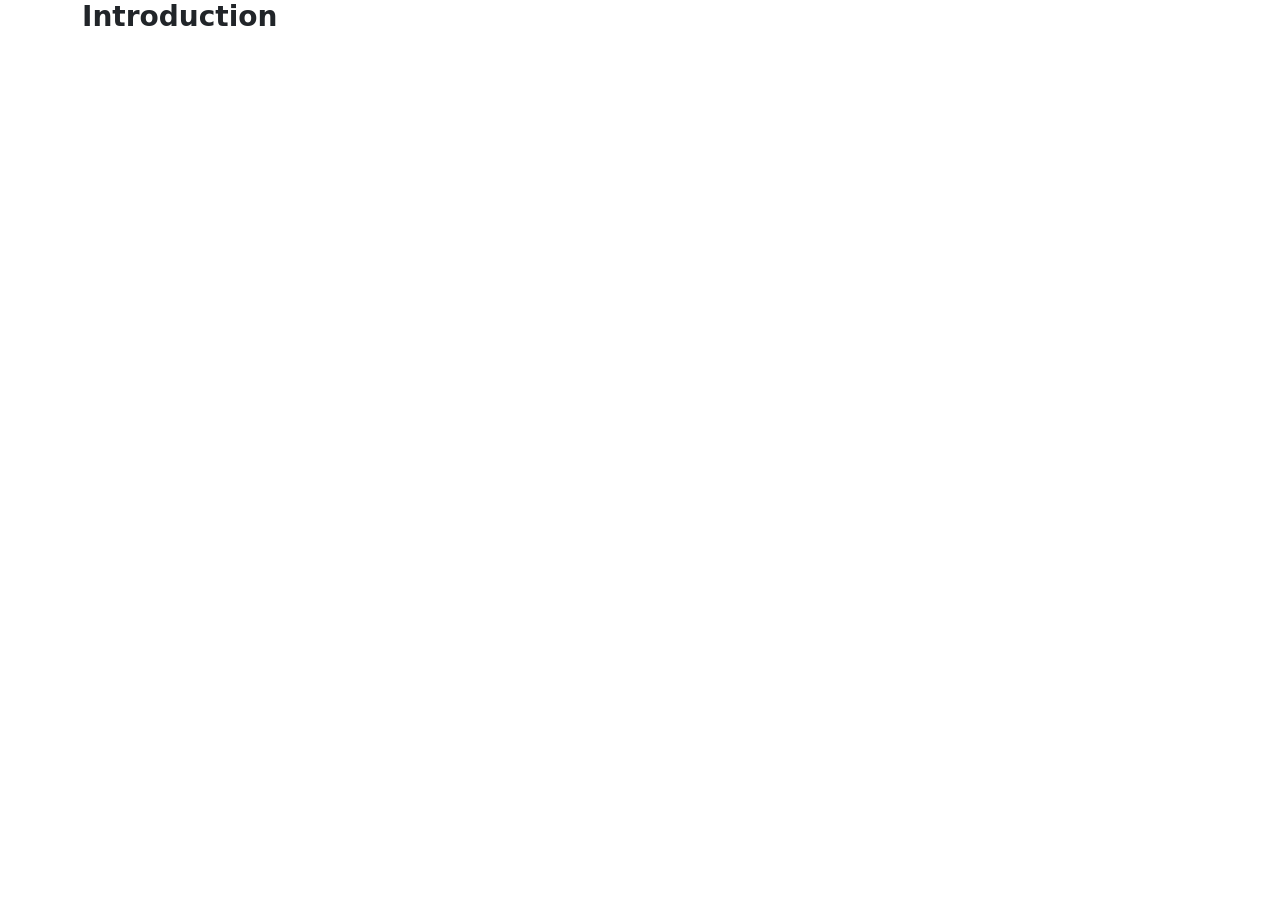
==== mediaconversion/index.html @ 068e38a9 "Atom 87" ====
<!DOCTYPE html>
<html lang="eng" dir="ltr">
  <head>
    <meta charset="utf-8">
    <title>Custom</title>
    <link href="https://cdn.jsdelivr.net/npm/bootstrap@5.1.2/dist/css/bootstrap.min.css" rel="stylesheet">
    <script src="https://cdn.jsdelivr.net/npm/bootstrap@5.1.2/dist/js/bootstrap.bundle.min.js"></script>
  </head>
  <body>
<div class="container">
  <div class="row">
    <h3><strong>Introduction</strong></h3>
  </div>
  <div class="row">
    <div class="col-sm-6">
      </div>
      </div>
</div>
  </body>
</html>
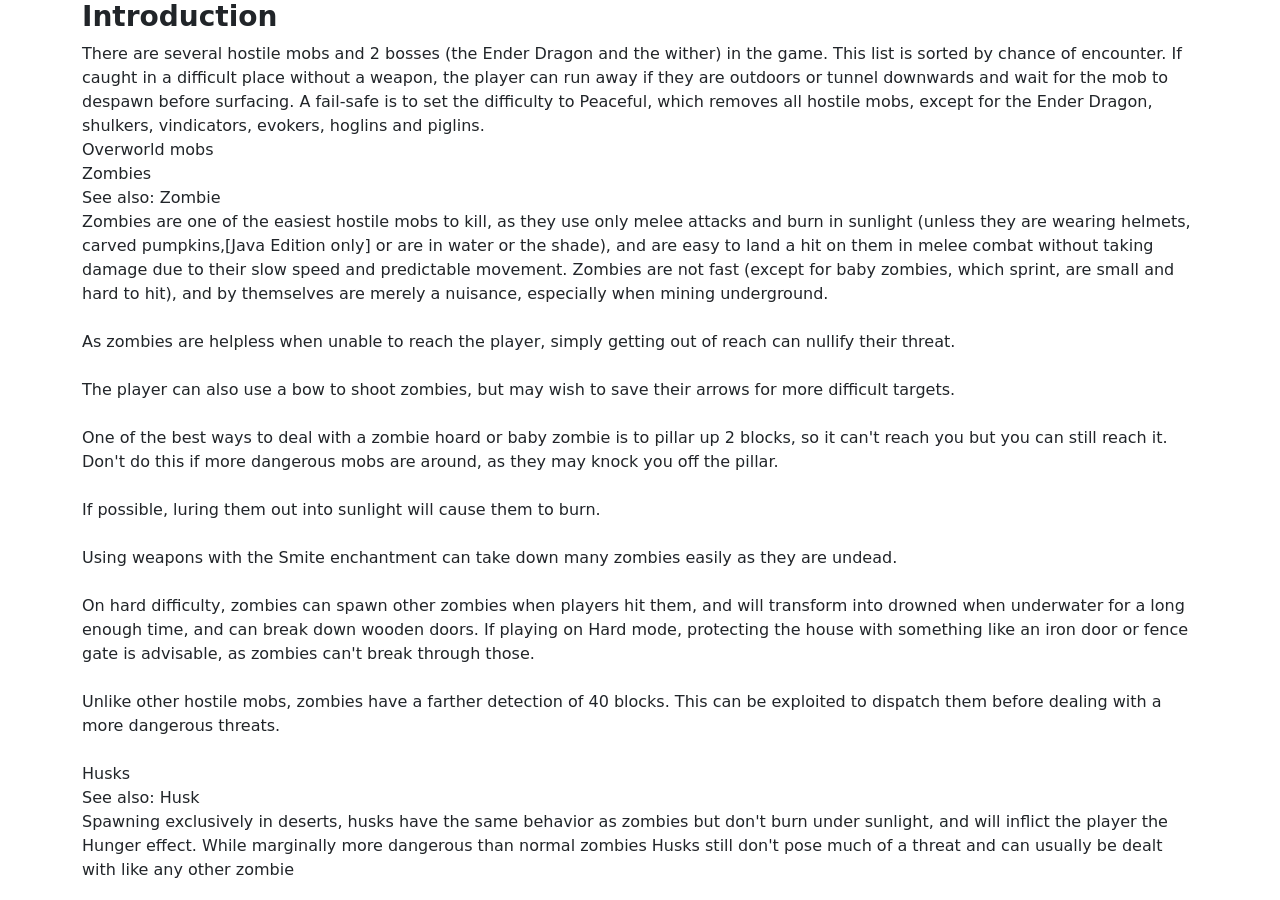
==== commit 9f346c59: "Atom 88" ====
--- a/mediaconversion/index.html
+++ b/mediaconversion/index.html
@@ -1,20 +1,48 @@
 <!DOCTYPE html>
 <html lang="eng" dir="ltr">
-  <head>
-    <meta charset="utf-8">
-    <title>Custom</title>
-    <link href="https://cdn.jsdelivr.net/npm/bootstrap@5.1.2/dist/css/bootstrap.min.css" rel="stylesheet">
-    <script src="https://cdn.jsdelivr.net/npm/bootstrap@5.1.2/dist/js/bootstrap.bundle.min.js"></script>
-  </head>
-  <body>
-<div class="container">
-  <div class="row">
-    <h3><strong>Introduction</strong></h3>
+
+<head>
+  <meta charset="utf-8">
+  <title>Custom</title>
+  <link href="https://cdn.jsdelivr.net/npm/bootstrap@5.1.2/dist/css/bootstrap.min.css" rel="stylesheet">
+  <script src="https://cdn.jsdelivr.net/npm/bootstrap@5.1.2/dist/js/bootstrap.bundle.min.js"></script>
+</head>
+<body>
+  <div class="container">
+    <div class="row">
+      <div class="col">
+      <h3><strong>Introduction</strong></h3>
+    </div>
   </div>
-  <div class="row">
-    <div class="col-sm-6">
+    <div class="row">
+      <div class="col">
+        There are several hostile mobs and 2 bosses (the Ender Dragon and the wither) in the game. This list is sorted by chance of encounter. If caught in a difficult place without a weapon, the player can run away if they are outdoors or tunnel downwards and wait for the mob to despawn before surfacing. A fail-safe is to set the difficulty to Peaceful, which removes all hostile mobs, except for the Ender Dragon, shulkers, vindicators, evokers, hoglins and piglins.<br/>
+
+Overworld mobs<br/>
+Zombies<br/>
+See also: Zombie<br/>
+Zombies are one of the easiest hostile mobs to kill, as they use only melee attacks and burn in sunlight (unless they are wearing helmets, carved pumpkins,‌[Java Edition only] or are in water or the shade), and are easy to land a hit on them in melee combat without taking damage due to their slow speed and predictable movement. Zombies are not fast (except for baby zombies, which sprint, are small and hard to hit), and by themselves are merely a nuisance, especially when mining underground.<br/>
+<br/>
+As zombies are helpless when unable to reach the player, simply getting out of reach can nullify their threat.<br/>
+<br/>
+The player can also use a bow to shoot zombies, but may wish to save their arrows for more difficult targets.<br/>
+<br/>
+One of the best ways to deal with a zombie hoard or baby zombie is to pillar up 2 blocks, so it can't reach you but you can still reach it. Don't do this if more dangerous mobs are around, as they may knock you off the pillar.<br/>
+<br/>
+If possible, luring them out into sunlight will cause them to burn.<br/>
+<br/>
+Using weapons with the Smite enchantment can take down many zombies easily as they are undead.<br/>
+<br/>
+On hard difficulty, zombies can spawn other zombies when players hit them, and will transform into drowned when underwater for a long enough time, and can break down wooden doors. If playing on Hard mode, protecting the house with something like an iron door or fence gate is advisable, as zombies can't break through those.<br/>
+<br/>
+Unlike other hostile mobs, zombies have a farther detection of 40 blocks. This can be exploited to dispatch them before dealing with a more dangerous threats.<br/>
+<br/>
+Husks<br/>
+See also: Husk<br/>
+Spawning exclusively in deserts, husks have the same behavior as zombies but don't burn under sunlight, and will inflict the player the Hunger effect. While marginally more dangerous than normal zombies Husks still don't pose much of a threat and can usually be dealt with like any other zombie<br/>
       </div>
-      </div>
-</div>
-  </body>
+    </div>
+  </div>
+</body>
+
 </html>
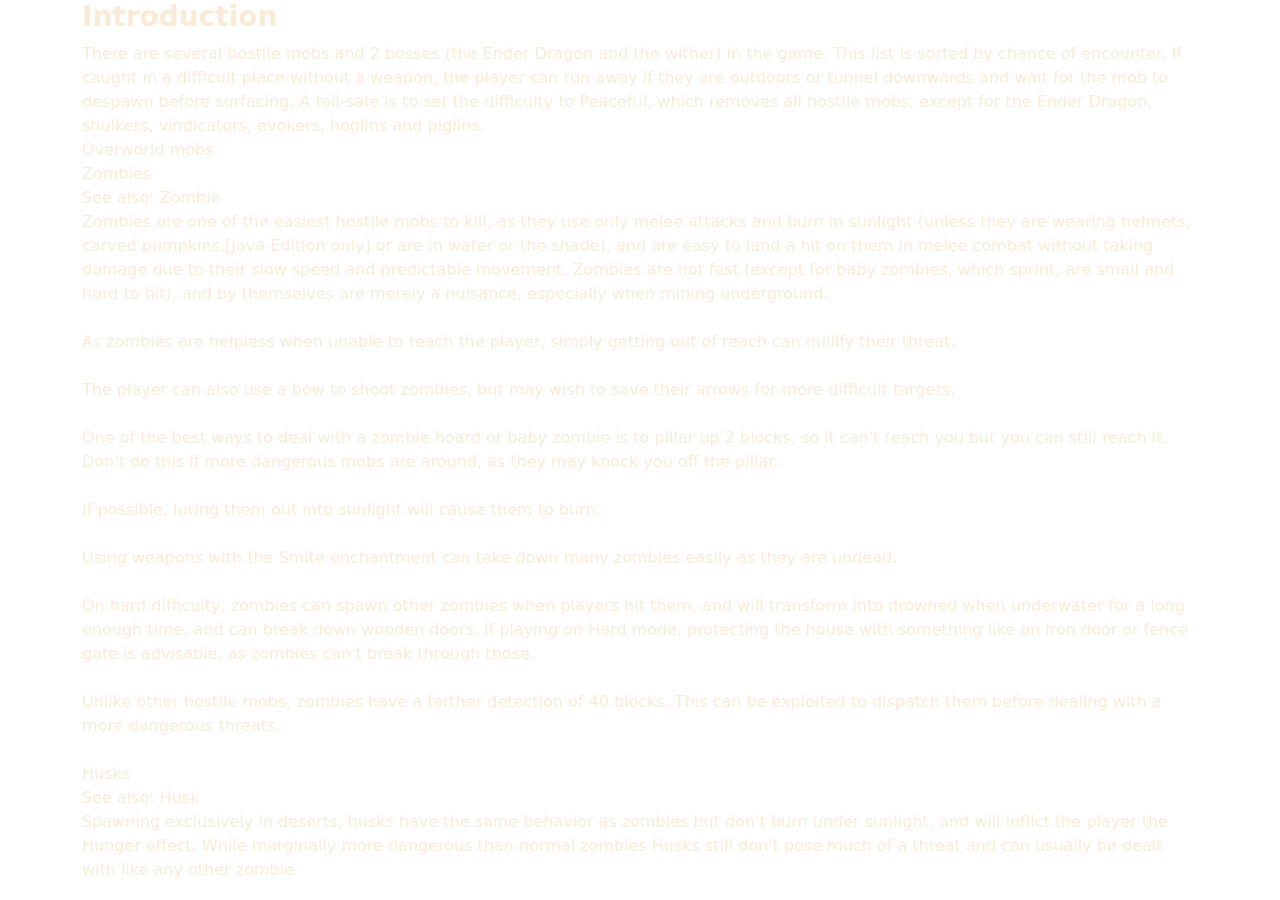
==== commit 66a0077c: "Atom 89" ====
--- a/mediaconversion/index.html
+++ b/mediaconversion/index.html
@@ -6,6 +6,7 @@
   <title>Custom</title>
   <link href="https://cdn.jsdelivr.net/npm/bootstrap@5.1.2/dist/css/bootstrap.min.css" rel="stylesheet">
   <script src="https://cdn.jsdelivr.net/npm/bootstrap@5.1.2/dist/js/bootstrap.bundle.min.js"></script>
+    <link href="design.css" rel="stylesheet">
 </head>
 <body>
   <div class="container">
@@ -16,7 +17,7 @@
   </div>
     <div class="row">
       <div class="col">
-        There are several hostile mobs and 2 bosses (the Ender Dragon and the wither) in the game. This list is sorted by chance of encounter. If caught in a difficult place without a weapon, the player can run away if they are outdoors or tunnel downwards and wait for the mob to despawn before surfacing. A fail-safe is to set the difficulty to Peaceful, which removes all hostile mobs, except for the Ender Dragon, shulkers, vindicators, evokers, hoglins and piglins.<br/>
+      There are several hostile mobs and 2 bosses (the Ender Dragon and the wither) in the game. This list is sorted by chance of encounter. If caught in a difficult place without a weapon, the player can run away if they are outdoors or tunnel downwards and wait for the mob to despawn before surfacing. A fail-safe is to set the difficulty to Peaceful, which removes all hostile mobs, except for the Ender Dragon, shulkers, vindicators, evokers, hoglins and piglins.<br/>
 
 Overworld mobs<br/>
 Zombies<br/>
--- a/mediaconversion/design.css
+++ b/mediaconversion/design.css
@@ -0,0 +1,8 @@
+body {
+      background-image: url(file:///C:/Users/21267/Downloads/images.jpg);
+}
+
+.container{
+          color: antiquewhite;
+          
+}
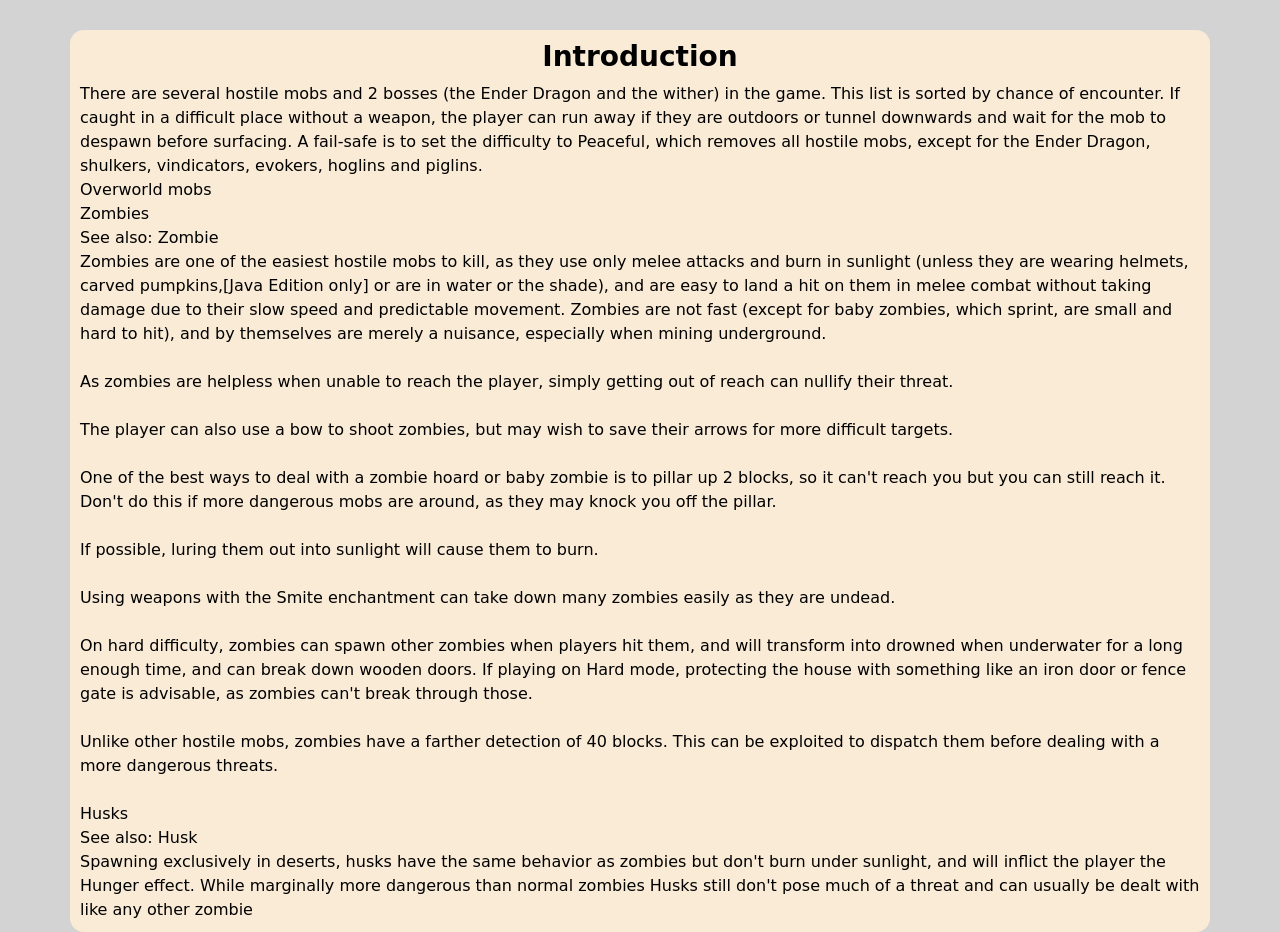
==== commit 936ebf4b: "Atom 90" ====
--- a/mediaconversion/index.html
+++ b/mediaconversion/index.html
@@ -6,41 +6,49 @@
   <title>Custom</title>
   <link href="https://cdn.jsdelivr.net/npm/bootstrap@5.1.2/dist/css/bootstrap.min.css" rel="stylesheet">
   <script src="https://cdn.jsdelivr.net/npm/bootstrap@5.1.2/dist/js/bootstrap.bundle.min.js"></script>
-    <link href="design.css" rel="stylesheet">
+  <link href="design.css" rel="stylesheet">
 </head>
+
 <body>
   <div class="container">
     <div class="row">
       <div class="col">
-      <h3><strong>Introduction</strong></h3>
+        <div id="header">
+          <h3><strong>Introduction</strong></h3>
+        </div>
+      </div>
     </div>
-  </div>
     <div class="row">
       <div class="col">
-      There are several hostile mobs and 2 bosses (the Ender Dragon and the wither) in the game. This list is sorted by chance of encounter. If caught in a difficult place without a weapon, the player can run away if they are outdoors or tunnel downwards and wait for the mob to despawn before surfacing. A fail-safe is to set the difficulty to Peaceful, which removes all hostile mobs, except for the Ender Dragon, shulkers, vindicators, evokers, hoglins and piglins.<br/>
+        There are several hostile mobs and 2 bosses (the Ender Dragon and the wither) in the game. This list is sorted by chance of encounter. If caught in a difficult place without a weapon, the player can run away if they are outdoors or tunnel
+        downwards and wait for the mob to despawn before surfacing. A fail-safe is to set the difficulty to Peaceful, which removes all hostile mobs, except for the Ender Dragon, shulkers, vindicators, evokers, hoglins and piglins.<br />
 
-Overworld mobs<br/>
-Zombies<br/>
-See also: Zombie<br/>
-Zombies are one of the easiest hostile mobs to kill, as they use only melee attacks and burn in sunlight (unless they are wearing helmets, carved pumpkins,‌[Java Edition only] or are in water or the shade), and are easy to land a hit on them in melee combat without taking damage due to their slow speed and predictable movement. Zombies are not fast (except for baby zombies, which sprint, are small and hard to hit), and by themselves are merely a nuisance, especially when mining underground.<br/>
-<br/>
-As zombies are helpless when unable to reach the player, simply getting out of reach can nullify their threat.<br/>
-<br/>
-The player can also use a bow to shoot zombies, but may wish to save their arrows for more difficult targets.<br/>
-<br/>
-One of the best ways to deal with a zombie hoard or baby zombie is to pillar up 2 blocks, so it can't reach you but you can still reach it. Don't do this if more dangerous mobs are around, as they may knock you off the pillar.<br/>
-<br/>
-If possible, luring them out into sunlight will cause them to burn.<br/>
-<br/>
-Using weapons with the Smite enchantment can take down many zombies easily as they are undead.<br/>
-<br/>
-On hard difficulty, zombies can spawn other zombies when players hit them, and will transform into drowned when underwater for a long enough time, and can break down wooden doors. If playing on Hard mode, protecting the house with something like an iron door or fence gate is advisable, as zombies can't break through those.<br/>
-<br/>
-Unlike other hostile mobs, zombies have a farther detection of 40 blocks. This can be exploited to dispatch them before dealing with a more dangerous threats.<br/>
-<br/>
-Husks<br/>
-See also: Husk<br/>
-Spawning exclusively in deserts, husks have the same behavior as zombies but don't burn under sunlight, and will inflict the player the Hunger effect. While marginally more dangerous than normal zombies Husks still don't pose much of a threat and can usually be dealt with like any other zombie<br/>
+        Overworld mobs<br />
+        Zombies<br />
+        See also: Zombie<br />
+        Zombies are one of the easiest hostile mobs to kill, as they use only melee attacks and burn in sunlight (unless they are wearing helmets, carved pumpkins,‌[Java Edition only] or are in water or the shade), and are easy to land a hit on them
+        in melee combat without taking damage due to their slow speed and predictable movement. Zombies are not fast (except for baby zombies, which sprint, are small and hard to hit), and by themselves are merely a nuisance, especially when mining
+        underground.<br />
+        <br />
+        As zombies are helpless when unable to reach the player, simply getting out of reach can nullify their threat.<br />
+        <br />
+        The player can also use a bow to shoot zombies, but may wish to save their arrows for more difficult targets.<br />
+        <br />
+        One of the best ways to deal with a zombie hoard or baby zombie is to pillar up 2 blocks, so it can't reach you but you can still reach it. Don't do this if more dangerous mobs are around, as they may knock you off the pillar.<br />
+        <br />
+        If possible, luring them out into sunlight will cause them to burn.<br />
+        <br />
+        Using weapons with the Smite enchantment can take down many zombies easily as they are undead.<br />
+        <br />
+        On hard difficulty, zombies can spawn other zombies when players hit them, and will transform into drowned when underwater for a long enough time, and can break down wooden doors. If playing on Hard mode, protecting the house with something
+        like an iron door or fence gate is advisable, as zombies can't break through those.<br />
+        <br />
+        Unlike other hostile mobs, zombies have a farther detection of 40 blocks. This can be exploited to dispatch them before dealing with a more dangerous threats.<br />
+        <br />
+        Husks<br />
+        See also: Husk<br />
+        Spawning exclusively in deserts, husks have the same behavior as zombies but don't burn under sunlight, and will inflict the player the Hunger effect. While marginally more dangerous than normal zombies Husks still don't pose much of a threat
+        and can usually be dealt with like any other zombie<br />
       </div>
     </div>
   </div>
--- a/mediaconversion/design.css
+++ b/mediaconversion/design.css
@@ -1,8 +1,17 @@
 body {
-      background-image: url(file:///C:/Users/21267/Downloads/images.jpg);
+     background-color: lightgrey;
+     background-image: url(../meadiaconversion/aiko.jpg);
 }
 
 .container{
-          color: antiquewhite;
-          
+           margin-top: 30px;
+           background-color: antiquewhite;
+           padding: 10px 10px;
+           border-radius: 14px;
+           color: black;
+           text-align: left;
 }
+
+#header{
+        text-align: center;
+}
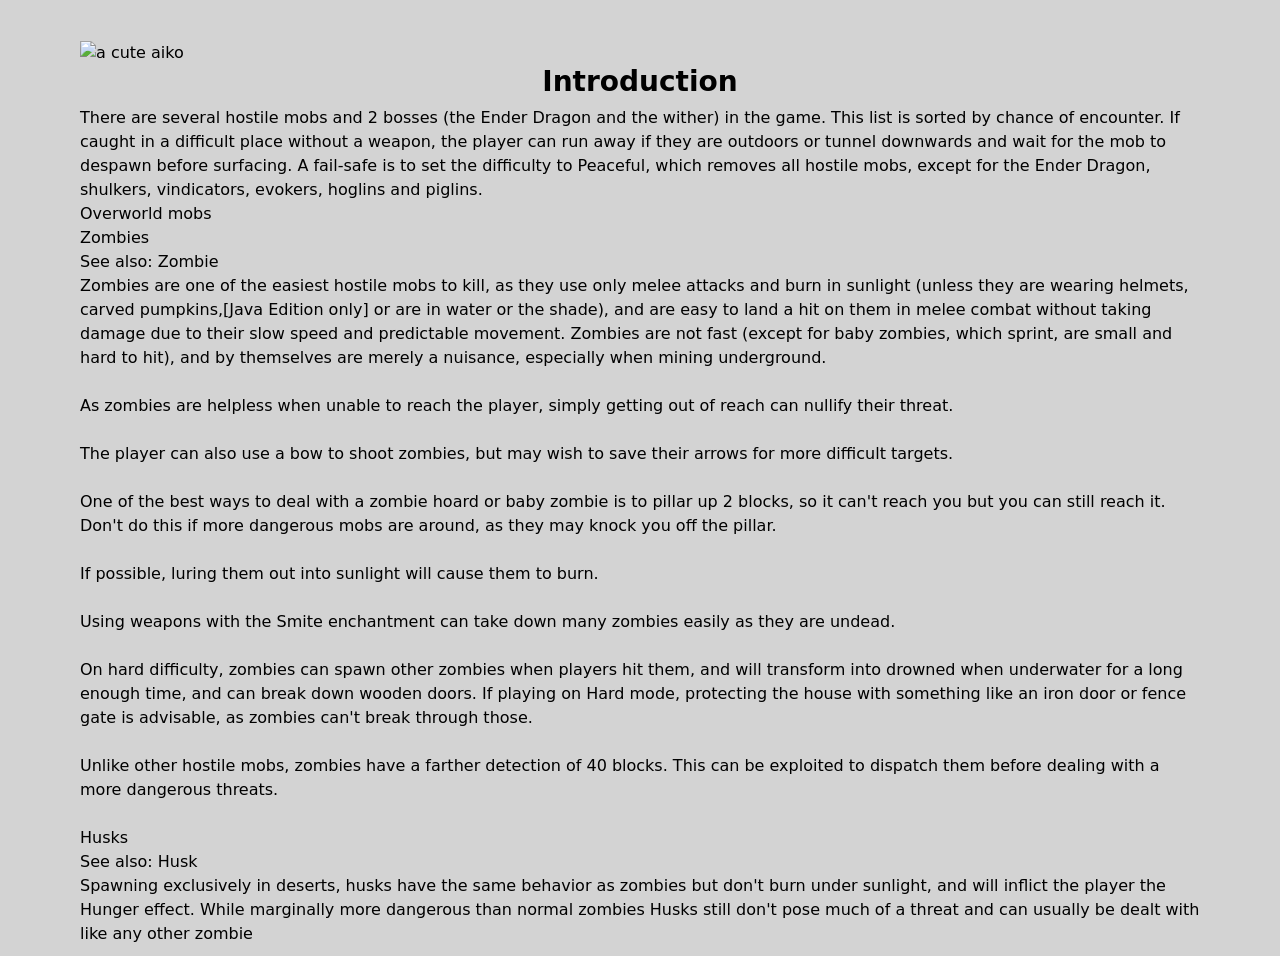
==== commit 674e4b66: "Atom 91" ====
--- a/mediaconversion/index.html
+++ b/mediaconversion/index.html
@@ -11,6 +11,7 @@
 
 <body>
   <div class="container">
+    <img src="mediaconversion/aiko.jpg" alt="a cute aiko">
     <div class="row">
       <div class="col">
         <div id="header">
--- a/mediaconversion/design.css
+++ b/mediaconversion/design.css
@@ -5,7 +5,7 @@
 
 .container{
            margin-top: 30px;
-           background-color: antiquewhite;
+           background-image: url(../meadiaconversion/aiko.jpg);
            padding: 10px 10px;
            border-radius: 14px;
            color: black;
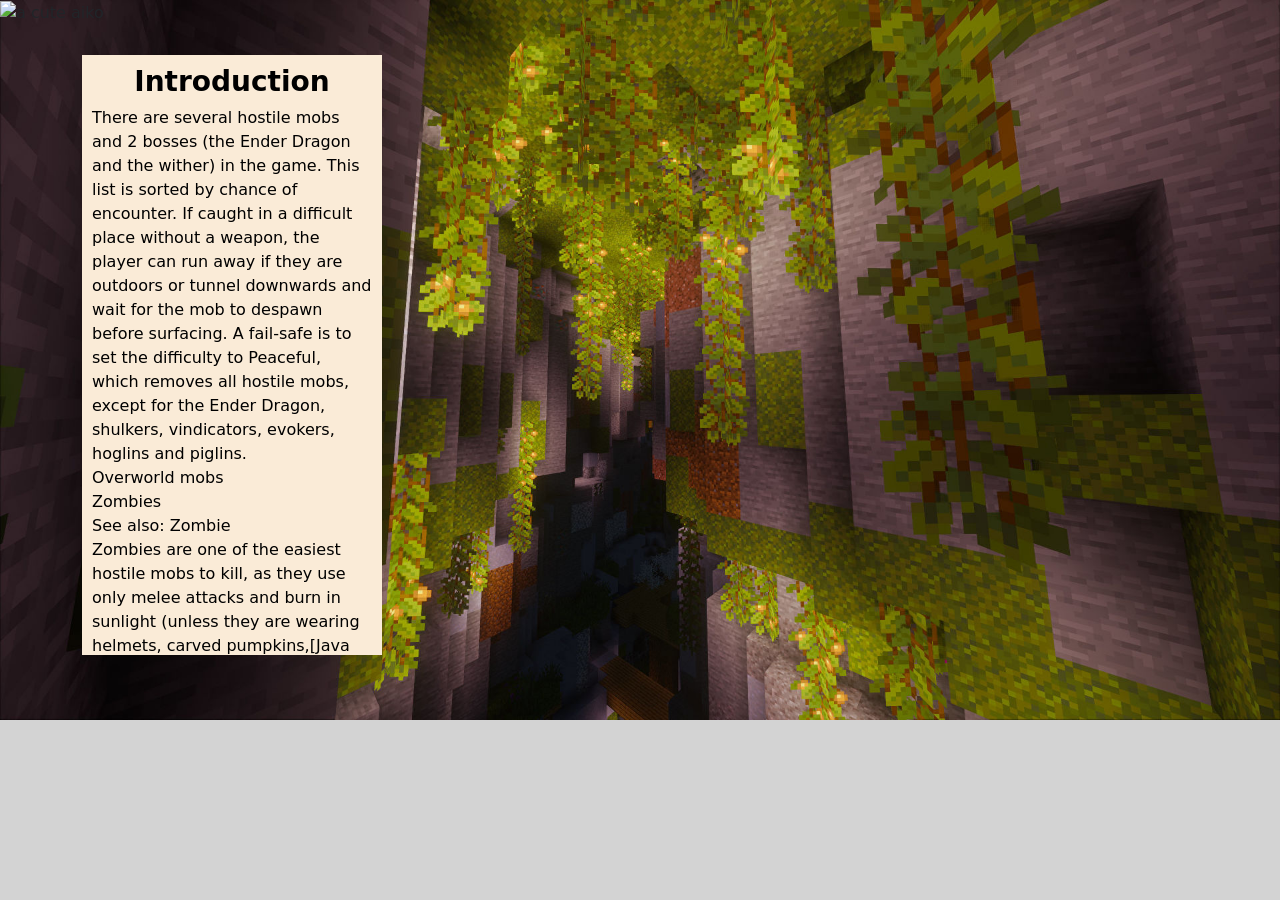
==== commit b160da0d: "Atom 92" ====
--- a/mediaconversion/index.html
+++ b/mediaconversion/index.html
@@ -10,8 +10,9 @@
 </head>
 
 <body>
+    <img src="mediaconversion/aiko.jpg" alt="a cute aiko">
   <div class="container">
-    <img src="mediaconversion/aiko.jpg" alt="a cute aiko">
+    <div class="box one">
     <div class="row">
       <div class="col">
         <div id="header">
@@ -53,6 +54,7 @@
       </div>
     </div>
   </div>
+</div>
 </body>
 
 </html>
--- a/mediaconversion/design.css
+++ b/mediaconversion/design.css
@@ -1,15 +1,28 @@
 body {
      background-color: lightgrey;
-     background-image: url(../meadiaconversion/aiko.jpg);
+     background-image: url(aiko2.jpg);
+     background-repeat: no-repeat;
+     background-size: cover;
 }
 
 .container{
-           margin-top: 30px;
-           background-image: url(../meadiaconversion/aiko.jpg);
-           padding: 10px 10px;
-           border-radius: 14px;
-           color: black;
-           text-align: left;
+          overflow: hidden;
+}
+
+.box{
+        height: 600px;
+        width: 300px;
+        background: #ddd;
+        position: relative;
+}
+
+.one{
+  margin-top: 30px;
+  background-color:antiquewhite;
+  padding: 10px 10px;
+  color: black;
+  text-align: left;
+     background: rdaial-gradiant(square at top left, transparent 45px, #ddd 0)
 }
 
 #header{
